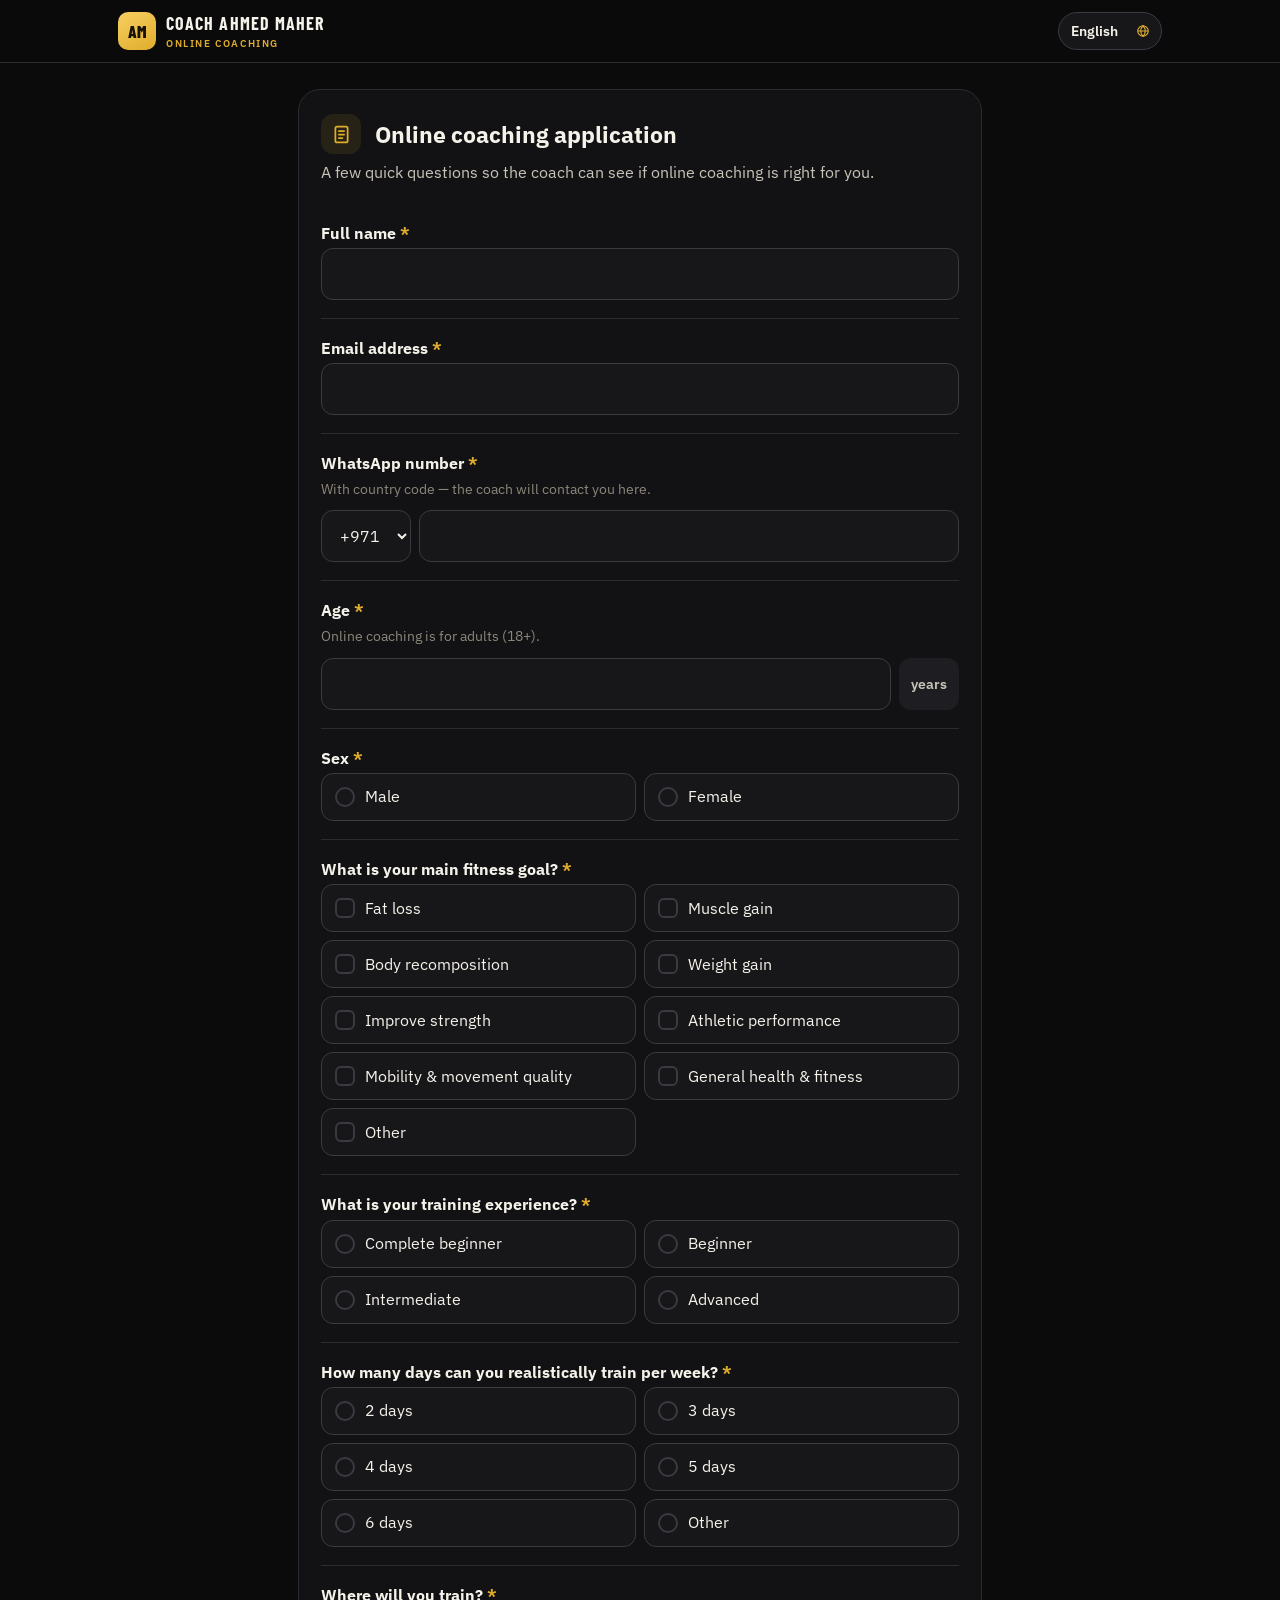
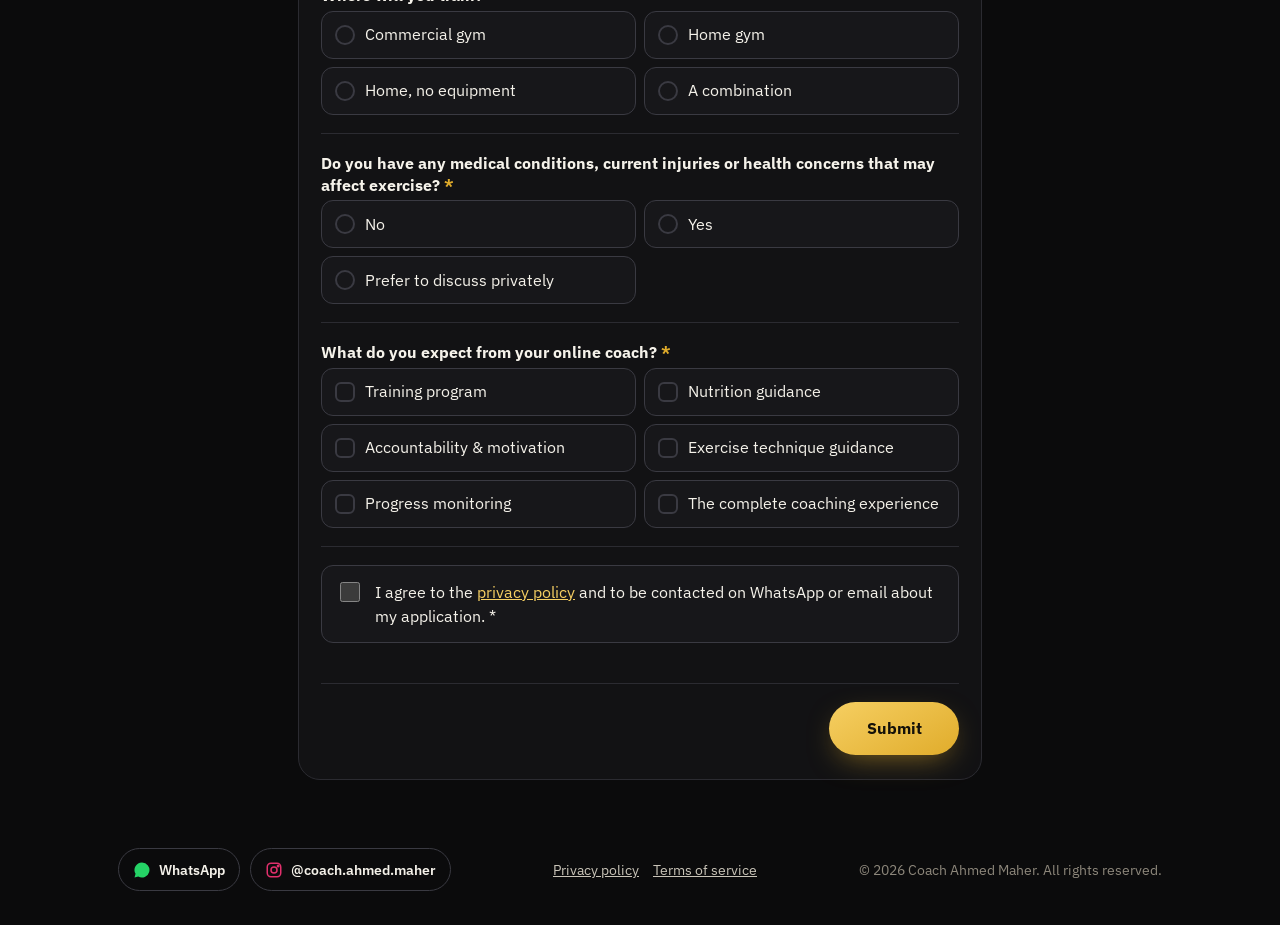
==== apply.html @ ea701647 "Add files via upload" ====
<!DOCTYPE html>
<html lang="en" dir="ltr">
<head>
<meta charset="utf-8">
<meta name="viewport" content="width=device-width, initial-scale=1">
<title>Apply · Coach Ahmed Maher</title>
<meta name="theme-color" content="#0b0b0c">
<link rel="icon" type="image/png" href="assets/favicon.png">
<link rel="preconnect" href="https://fonts.googleapis.com"><link rel="preconnect" href="https://fonts.gstatic.com" crossorigin>
<link href="https://fonts.googleapis.com/css2?family=Barlow+Condensed:wght@600;700;800&family=IBM+Plex+Sans:wght@400;500;600;700&family=IBM+Plex+Sans+Arabic:wght@400;500;600;700&family=Noto+Naskh+Arabic:wght@400;600;700&family=Noto+Sans+Devanagari:wght@400;600;700&family=Noto+Sans+Malayalam:wght@400;600;700&display=swap" rel="stylesheet">
<link rel="stylesheet" href="assets/app.css?v=1">
</head>
<body>
<header class="top" id="top"></header>
<main class="wrap narrow">
  <div class="formcard" id="card"></div>
</main>
<footer id="foot"></footer>

<script src="assets/config.js?v=1"></script>
<script src="assets/core.js?v=1"></script>
<script src="assets/schema.js?v=1"></script>
<script>
(function () {
  const { T, esc, icon, api, Form, store } = NCX, card = document.getElementById("card");
  let data = {}; try { data = JSON.parse(store.get("nc-apply") || "{}"); } catch (e) {}
  let state = "form";
  const sections = [{ id: "app", fields: SCHEMA.application[0].fields.concat([{ id: "consent", type: "check", req: true }]) }];

  function show() {
    if (state === "done") {
      card.innerHTML = `<div class="done"><div class="big">${icon("check")}</div><h1>${esc(T("ui.doneT"))}</h1><p>${esc(T("ui.doneP"))}</p><p style="font-size:.9rem;color:var(--muted)">${esc(T("ui.doneNote"))}</p><a class="btn ghost" href="index.html">${esc(T("ui.home"))}</a></div>`;
      return;
    }
    if (state === "minor") {
      card.innerHTML = `<div class="done"><div class="big">${icon("info")}</div><h1>${esc(T("ui.minorT"))}</h1><p>${esc(T("ui.minorP"))}</p>
        <div class="social" style="justify-content:center;margin:14px 0"><a class="wa" href="https://wa.me/${esc(SITE.whatsapp)}" target="_blank" rel="noopener">${NCX.WA_SVG}<span>${esc(T("ui.wa"))}</span></a></div>
        <button class="btn ghost" type="button" id="backf">${esc(T("ui.back"))}</button></div>`;
      document.getElementById("backf").onclick = () => { state = "form"; show(); };
      return;
    }
    Form(card, sections, {
      data,
      header: () => `<div class="fhead"><span class="ico">${icon("plan")}</span><h1>${esc(T("ui.appT"))}</h1></div><p class="fdesc">${esc(T("ui.appP"))}</p>`,
      extra: () => `<div class="hp" aria-hidden="true"><label>Website <input tabindex="-1" autocomplete="off" id="hp"></label></div>`,
      onChange: d => { const c = Object.assign({}, d); delete c.consent; store.set("nc-apply", JSON.stringify(c)); },
      onSubmit: async d => {
        if (Number(d.a_age) < 18) { state = "minor"; show(); window.scrollTo(0, 0); return; }
        const payload = Object.assign({}, d, { website: (document.getElementById("hp") || {}).value || "" });
        const r = await api("apply", { lang: NCX.LANG(), data: payload });
        if (!r || !r.ok) throw new Error("net");
        store.del("nc-apply"); state = "done"; show(); window.scrollTo(0, 0);
      }
    });
  }
  NCX.start(show);
})();
</script>
</body>
</html>
---- assets/app.css ----
/* COACH AHMED MAHER — New Client. Black, charcoal and gold. */
:root{
  --bg:#0b0b0c;--bg2:#121214;--card:#17171a;--card2:#1e1e22;--line:#2b2b31;--line2:#3a3a42;
  --ink:#f5f2ea;--ink2:#c9c4b8;--muted:#8d877b;--gold:#e0ac2b;--gold2:#f6cf62;--gold-ink:#141109;--soft:rgba(224,172,43,.1);
  --good:#4fc27f;--bad:#ff6b5e;--warn:#f2b640;--radius:16px;
  --display:"Barlow Condensed","Arial Narrow",sans-serif;--body:"IBM Plex Sans","IBM Plex Sans Arabic",system-ui,sans-serif;
  color-scheme:dark
}
*{box-sizing:border-box}
html{-webkit-text-size-adjust:100%}
body{margin:0;background:var(--bg);color:var(--ink);font:16px/1.6 var(--body);min-height:100vh;display:flex;flex-direction:column}
html[lang="ar"] body{font-family:"IBM Plex Sans Arabic","IBM Plex Sans",sans-serif}
html[lang="ur"] body{font-family:"Noto Naskh Arabic","IBM Plex Sans Arabic",sans-serif;line-height:1.8}
html[lang="hi"] body{font-family:"Noto Sans Devanagari","IBM Plex Sans",sans-serif}
html[lang="ml"] body{font-family:"Noto Sans Malayalam","IBM Plex Sans",sans-serif}
[hidden]{display:none!important}
a{color:var(--gold2)}
button,input,select,textarea{font:inherit;color:inherit}
:focus-visible{outline:2px solid var(--gold);outline-offset:2px}
.wrap{width:100%;max-width:1080px;margin:0 auto;padding:0 18px}
.narrow{max-width:720px}

/* header */
.top{position:sticky;top:0;z-index:40;background:rgba(11,11,12,.86);backdrop-filter:blur(12px);border-bottom:1px solid var(--line)}
.top .wrap{display:flex;align-items:center;justify-content:space-between;gap:12px;height:62px}
.logo{display:flex;align-items:center;gap:10px;text-decoration:none;color:var(--ink)}
.logo .am{width:38px;height:38px;border-radius:10px;display:grid;place-items:center;background:linear-gradient(150deg,var(--gold2),var(--gold));color:var(--gold-ink);font:800 17px/1 var(--display);letter-spacing:.02em}
.logo b{font:700 18px/1 var(--display);letter-spacing:.06em;white-space:nowrap}
.logo small{display:block;font:600 10px/1.2 var(--body);letter-spacing:.16em;color:var(--gold)}
html:is([lang="ar"],[lang="ur"],[lang="hi"],[lang="ml"]) .logo small{letter-spacing:.04em}
.tools{display:flex;align-items:center;gap:8px}
.langsel{appearance:none;-webkit-appearance:none;background:var(--card) url("data:image/svg+xml,%3Csvg xmlns='http://www.w3.org/2000/svg' width='14' height='14' viewBox='0 0 24 24' fill='none' stroke='%23e0ac2b' stroke-width='2'%3E%3Ccircle cx='12' cy='12' r='9'/%3E%3Cpath d='M3 12h18M12 3c2.6 2.6 3.9 5.6 3.9 9s-1.3 6.4-3.9 9c-2.6-2.6-3.9-5.6-3.9-9S9.4 5.6 12 3Z'/%3E%3C/svg%3E") no-repeat right 11px center;border:1px solid var(--line2);border-radius:999px;padding:7px 32px 7px 12px;font-size:.88rem;font-weight:600;cursor:pointer;color:var(--ink)}
html[dir="rtl"] .langsel{padding:7px 12px 7px 32px;background-position:left 11px center}
.langsel option{background:#fff;color:#111}

/* buttons */
.btn{display:inline-flex;align-items:center;justify-content:center;gap:8px;border:0;border-radius:999px;padding:14px 26px;font-weight:700;font-size:1rem;cursor:pointer;text-decoration:none;transition:transform .15s,filter .15s,background .15s}
.btn.gold{background:linear-gradient(150deg,var(--gold2),var(--gold));color:var(--gold-ink);box-shadow:0 10px 30px -10px rgba(224,172,43,.6)}
.btn.gold:hover{filter:brightness(1.06);transform:translateY(-1px)}
.btn.ghost{background:transparent;border:1px solid var(--line2);color:var(--ink)}
.btn.ghost:hover{border-color:var(--gold)}
.btn:disabled{opacity:.55;cursor:not-allowed;transform:none}
.btn.sm{padding:9px 16px;font-size:.9rem}

/* hero */
.hero{position:relative;overflow:hidden;border-bottom:1px solid var(--line);background:#0b0b0c;min-height:min(720px,92vh);display:flex;align-items:center}
.hero .wrap{position:relative;z-index:2;padding-top:56px;padding-bottom:56px}
.hero .wrap>div{max-width:560px}
.eyebrow{font:700 .78rem/1 var(--body);letter-spacing:.2em;color:var(--gold);text-transform:uppercase}
html:is([lang="ar"],[lang="ur"],[lang="hi"],[lang="ml"]) .eyebrow{letter-spacing:.03em}
.hero h1{font:700 clamp(46px,8vw,92px)/.9 var(--display);letter-spacing:.01em;margin:14px 0 6px;text-transform:uppercase}
.hero h1 span{display:block;color:transparent;-webkit-text-stroke:1.3px var(--gold)}
.hero .tag{font:700 clamp(18px,2.4vw,24px)/1.1 var(--display);letter-spacing:.14em;color:var(--gold2);margin:0 0 18px}
.hero h2{font-size:clamp(21px,2.6vw,28px);line-height:1.3;margin:0 0 12px;font-weight:700}
.hero p{color:var(--ink2);max-width:56ch;margin:0 0 24px}
.hero .cta{display:flex;flex-wrap:wrap;gap:10px}
/* coach photo: a big full-height panel that melts into the black on the text side */
.coachpic{position:absolute;inset-block:0;inset-inline-end:0;width:min(58%,760px);z-index:1;pointer-events:none}
.coachpic img{width:100%;height:100%;object-fit:cover;object-position:50% 18%;display:block;filter:contrast(1.05) saturate(1.02)}
.coachpic::after{content:"";position:absolute;inset:0;background:linear-gradient(to right,#0b0b0c 0%,rgba(11,11,12,.55) 26%,rgba(11,11,12,0) 52%),linear-gradient(to top,#0b0b0c 0%,rgba(11,11,12,0) 30%),radial-gradient(60% 50% at 55% 35%,rgba(224,172,43,.10),transparent 70%)}
html[dir="rtl"] .coachpic::after{background:linear-gradient(to left,#0b0b0c 0%,rgba(11,11,12,.55) 26%,rgba(11,11,12,0) 52%),linear-gradient(to top,#0b0b0c 0%,rgba(11,11,12,0) 30%),radial-gradient(60% 50% at 45% 35%,rgba(224,172,43,.10),transparent 70%)}
html[dir="rtl"] .hero .tag{text-align:right}
.reveal{animation:rise .6s cubic-bezier(.2,.7,.2,1) both}
.reveal.d1{animation-delay:.08s}.reveal.d2{animation-delay:.16s}.reveal.d3{animation-delay:.24s}
@keyframes rise{from{opacity:0;transform:translateY(14px)}to{opacity:1;transform:none}}
@media (prefers-reduced-motion:reduce){.reveal{animation:none}.btn{transition:none}}

/* sections */
section.block{padding:54px 0;border-bottom:1px solid var(--line)}
.h2{font:700 clamp(30px,4vw,44px)/1 var(--display);text-transform:uppercase;letter-spacing:.02em;margin:8px 0 24px}
html:is([lang="ar"],[lang="ur"],[lang="hi"],[lang="ml"]) :is(.h2,.hero h1){text-transform:none}
.steps{display:grid;grid-template-columns:repeat(4,1fr);gap:14px;counter-reset:s}
.stepc{background:var(--card);border:1px solid var(--line);border-radius:var(--radius);padding:20px;position:relative}
.stepc::before{counter-increment:s;content:"0" counter(s);font:700 34px/1 var(--display);color:var(--gold);display:block;margin-bottom:10px}
.stepc b{display:block;font-size:1.05rem;margin-bottom:6px}
.stepc p{margin:0;color:var(--ink2);font-size:.93rem}
.incl{display:grid;grid-template-columns:repeat(3,1fr);gap:12px}
.incl div{display:flex;gap:12px;align-items:center;background:var(--card);border:1px solid var(--line);border-radius:14px;padding:15px 16px;font-weight:600}
.ico{width:40px;height:40px;flex:none;border-radius:12px;display:grid;place-items:center;background:var(--soft);color:var(--gold)}
.ico svg{width:21px;height:21px}
.scope{display:flex;gap:14px;align-items:flex-start;background:linear-gradient(150deg,rgba(224,172,43,.1),rgba(224,172,43,.03));border:1px solid rgba(224,172,43,.3);border-radius:var(--radius);padding:20px}
.scope b{display:block;margin-bottom:4px}
.scope p{margin:0;color:var(--ink2)}

/* footer */
footer{margin-top:auto;padding:28px 0 34px;color:var(--muted);font-size:.9rem}
footer .wrap{display:flex;flex-wrap:wrap;gap:14px;justify-content:space-between;align-items:center}
.social{display:flex;gap:10px;flex-wrap:wrap}
.social a{display:inline-flex;align-items:center;gap:8px;padding:9px 14px;border-radius:999px;border:1px solid var(--line2);color:var(--ink);text-decoration:none;font-weight:600;font-size:.9rem}
.social a:hover{border-color:var(--gold)}
.social svg{width:18px;height:18px}
.social .wa svg{color:#25d366}.social .ig svg{color:#e1306c}
.flinks{display:flex;gap:14px}.flinks a{color:var(--ink2)}

/* forms */
.formcard{background:var(--bg2);border:1px solid var(--line);border-radius:22px;padding:24px 22px;margin:26px 0 40px}
.fhead{display:flex;gap:14px;align-items:center;margin-bottom:6px}
.fhead h1,.fhead h2{margin:0;font-size:1.45rem;line-height:1.25}
.fdesc{color:var(--ink2);margin:4px 0 18px}
.progress{margin:6px 0 22px}
.progress .bar{height:6px;border-radius:9px;background:var(--card2);overflow:hidden}
.progress .bar i{display:block;height:100%;background:linear-gradient(90deg,var(--gold),var(--gold2));border-radius:9px;transition:width .35s}
.progress .meta{display:flex;justify-content:space-between;font-size:.82rem;color:var(--muted);margin-top:7px;gap:10px}
.secdots{display:flex;gap:6px;flex-wrap:wrap;margin-top:10px}
.secdots span{width:30px;height:30px;border-radius:9px;display:grid;place-items:center;background:var(--card);border:1px solid var(--line);color:var(--muted)}
.secdots span svg{width:16px;height:16px}
.secdots span.on{background:var(--soft);border-color:var(--gold);color:var(--gold)}
.secdots span.done{color:var(--good);border-color:rgba(79,194,127,.4)}
.field{padding:18px 0;border-top:1px solid var(--line)}
.field:first-of-type{border-top:0}
.field.sub{margin-inline-start:14px;padding-inline-start:14px;border-top:0;border-inline-start:2px solid rgba(224,172,43,.35);padding-top:6px;animation:rise .25s both}
.lbl{display:block;font-weight:700;margin-bottom:4px;line-height:1.4}
.lbl .opt{font-weight:500;color:var(--muted);font-size:.85rem}
.lbl .req{color:var(--gold)}
.help{color:var(--muted);font-size:.88rem;margin:0 0 10px}
.inp{width:100%;background:var(--card);border:1px solid var(--line2);border-radius:12px;padding:12px 14px;min-height:48px;transition:border-color .15s}
.inp:focus{border-color:var(--gold);outline:none;box-shadow:0 0 0 3px rgba(224,172,43,.18)}
textarea.inp{min-height:96px;resize:vertical}
.unitwrap{display:flex;gap:8px;align-items:stretch}
.unitwrap .inp{flex:1;min-width:0}
.unit{display:grid;place-items:center;padding:0 12px;border-radius:12px;background:var(--card2);color:var(--ink2);font-weight:600;font-size:.9rem;white-space:nowrap}
.seg{display:inline-flex;background:var(--card);border:1px solid var(--line2);border-radius:999px;padding:3px;margin-bottom:10px}
.seg button{border:0;background:transparent;padding:6px 14px;border-radius:999px;cursor:pointer;font-weight:600;color:var(--ink2)}
.seg button[aria-pressed="true"]{background:var(--gold);color:var(--gold-ink)}
.phone{display:flex;gap:8px}
.phone select{width:auto;max-width:44%}
.opts{display:grid;grid-template-columns:repeat(auto-fill,minmax(210px,1fr));gap:8px}
.opts.row{grid-template-columns:repeat(auto-fill,minmax(64px,1fr))}
.opt{position:relative;display:flex;align-items:center;gap:10px;background:var(--card);border:1px solid var(--line2);border-radius:12px;padding:11px 13px;cursor:pointer;min-height:48px;line-height:1.35;transition:border-color .15s,background .15s}
.opts.row .opt{justify-content:center;text-align:center;padding:11px 6px}
.opt input{position:absolute;opacity:0;pointer-events:none}
.opt .mk{width:20px;height:20px;flex:none;border:2px solid var(--line2);border-radius:50%;display:grid;place-items:center}
.opt.multi .mk{border-radius:6px}
.opts.row .opt .mk{display:none}
.opt:hover{border-color:#57534a}
.opt.on{border-color:var(--gold);background:var(--soft)}
.opt.on .mk{border-color:var(--gold);background:var(--gold)}
.opt.on .mk::after{content:"";width:8px;height:8px;border-radius:50%;background:var(--gold-ink)}
.opt.multi.on .mk::after{width:10px;height:6px;border-radius:0;background:none;border:2px solid var(--gold-ink);border-top:0;border-inline-end:0;transform:rotate(-45deg) translate(1px,-1px)}
.opt:focus-within{outline:2px solid var(--gold);outline-offset:2px}
.scale{display:grid;grid-template-columns:repeat(auto-fit,minmax(40px,1fr));gap:6px}
.scale .opt{justify-content:center;padding:10px 0;min-height:44px;font-weight:700}
.scale .opt .mk{display:none}
.scale-ends{display:flex;justify-content:space-between;color:var(--muted);font-size:.8rem;margin-top:6px}
.check{display:flex;gap:12px;align-items:flex-start;background:var(--card);border:1px solid var(--line2);border-radius:12px;padding:14px;cursor:pointer;line-height:1.5}
.check input{width:20px;height:20px;margin-top:2px;accent-color:var(--gold);flex:none}
.err{color:var(--bad);font-size:.88rem;margin-top:8px;font-weight:600}
.field.bad .inp,.field.bad .opt,.field.bad .check{border-color:rgba(255,107,94,.7)}
.other{margin-top:8px}
.note{display:flex;gap:12px;background:var(--soft);border:1px solid rgba(224,172,43,.28);border-radius:14px;padding:14px 16px;color:var(--ink2);font-size:.93rem;margin:0 0 14px}
.note svg{width:20px;height:20px;color:var(--gold);flex:none;margin-top:2px}
.nav{display:flex;justify-content:space-between;gap:10px;margin-top:22px;padding-top:18px;border-top:1px solid var(--line)}
.nav .btn{min-width:130px}
.saved{font-size:.82rem;color:var(--good)}
.formerr{background:rgba(255,107,94,.1);border:1px solid rgba(255,107,94,.4);border-radius:12px;padding:12px 14px;color:#ffb3ab;margin-top:14px}
.hp{position:absolute;width:1px;height:1px;overflow:hidden;clip-path:inset(50%);white-space:nowrap}

/* success + summary */
.done{text-align:center;padding:30px 6px}
.done .big{width:76px;height:76px;margin:0 auto 16px;border-radius:50%;display:grid;place-items:center;background:linear-gradient(150deg,var(--gold2),var(--gold));color:var(--gold-ink)}
.done .big svg{width:38px;height:38px}
.done h1{font:700 clamp(30px,5vw,42px)/1.05 var(--display);text-transform:uppercase;margin:0 0 10px}
html:is([lang="ar"],[lang="ur"],[lang="hi"],[lang="ml"]) .done h1{text-transform:none}
.done p{color:var(--ink2);max-width:58ch;margin:0 auto 12px}
.sum{display:grid;grid-template-columns:repeat(auto-fit,minmax(150px,1fr));gap:10px;margin:18px 0;text-align:start}
.sum div{background:var(--card);border:1px solid var(--line);border-radius:12px;padding:12px 14px}
.sum small{display:block;color:var(--muted);font-size:.78rem;font-weight:600;text-transform:uppercase;letter-spacing:.06em}
.sum b{font-size:.98rem}
.state{text-align:center;color:var(--ink2);padding:40px 10px}
.spin{width:30px;height:30px;border:3px solid var(--line2);border-top-color:var(--gold);border-radius:50%;margin:0 auto 12px;animation:sp 1s linear infinite}
@keyframes sp{to{transform:rotate(360deg)}}

/* client dashboard */
.dgrid{display:grid;grid-template-columns:repeat(3,1fr);gap:12px;margin:18px 0}
.dcard{background:var(--card);border:1px solid var(--line);border-radius:var(--radius);padding:18px}
.dcard small{color:var(--muted);font-weight:600;display:block;margin-bottom:6px}
.dcard b{font-size:1.15rem}
.pill{display:inline-flex;align-items:center;gap:6px;padding:4px 10px;border-radius:999px;font-size:.8rem;font-weight:700;background:var(--card2);color:var(--ink2)}
.pill.good{background:rgba(79,194,127,.14);color:var(--good)}.pill.warn{background:rgba(242,182,64,.14);color:var(--warn)}.pill.bad{background:rgba(255,107,94,.14);color:var(--bad)}
.hist{width:100%;border-collapse:collapse;font-size:.92rem}
.hist th,.hist td{padding:9px 8px;border-bottom:1px solid var(--line);text-align:start}
.hist th{color:var(--muted);font-weight:600;font-size:.8rem}

/* legal pages */
.legal h1{font:700 clamp(34px,5vw,48px)/1 var(--display);text-transform:uppercase;margin:34px 0 18px}
.legal h2{font-size:1.1rem;margin:22px 0 6px;color:var(--gold2)}
.legal p{color:var(--ink2);margin:0}

@media (max-width:860px){
  .hero{display:block;min-height:0}
  .coachpic{position:relative;inset:auto;width:100%;height:min(560px,72vh)}
  .coachpic img{object-position:50% 12%}
  .coachpic::after,html[dir="rtl"] .coachpic::after{background:linear-gradient(to top,#0b0b0c 0%,rgba(11,11,12,.75) 22%,rgba(11,11,12,0) 50%),linear-gradient(to bottom,rgba(11,11,12,.55),transparent 18%)}
  .hero .wrap{margin-top:-170px;padding-top:0;padding-bottom:40px}
  .steps{grid-template-columns:1fr 1fr}.incl{grid-template-columns:1fr 1fr}.dgrid{grid-template-columns:1fr}
}
@media (max-width:520px){
  .steps,.incl{grid-template-columns:1fr}.formcard{padding:18px 14px;border-radius:18px}.logo b{font-size:15px}.logo small{font-size:9px}
  .opts{grid-template-columns:1fr}.nav .btn{min-width:0;flex:1}
}
.legal h1,.done h1,.h2,.hero h1{overflow-wrap:anywhere;hyphens:auto}
@media (max-width:520px){.legal h1{font-size:30px}}
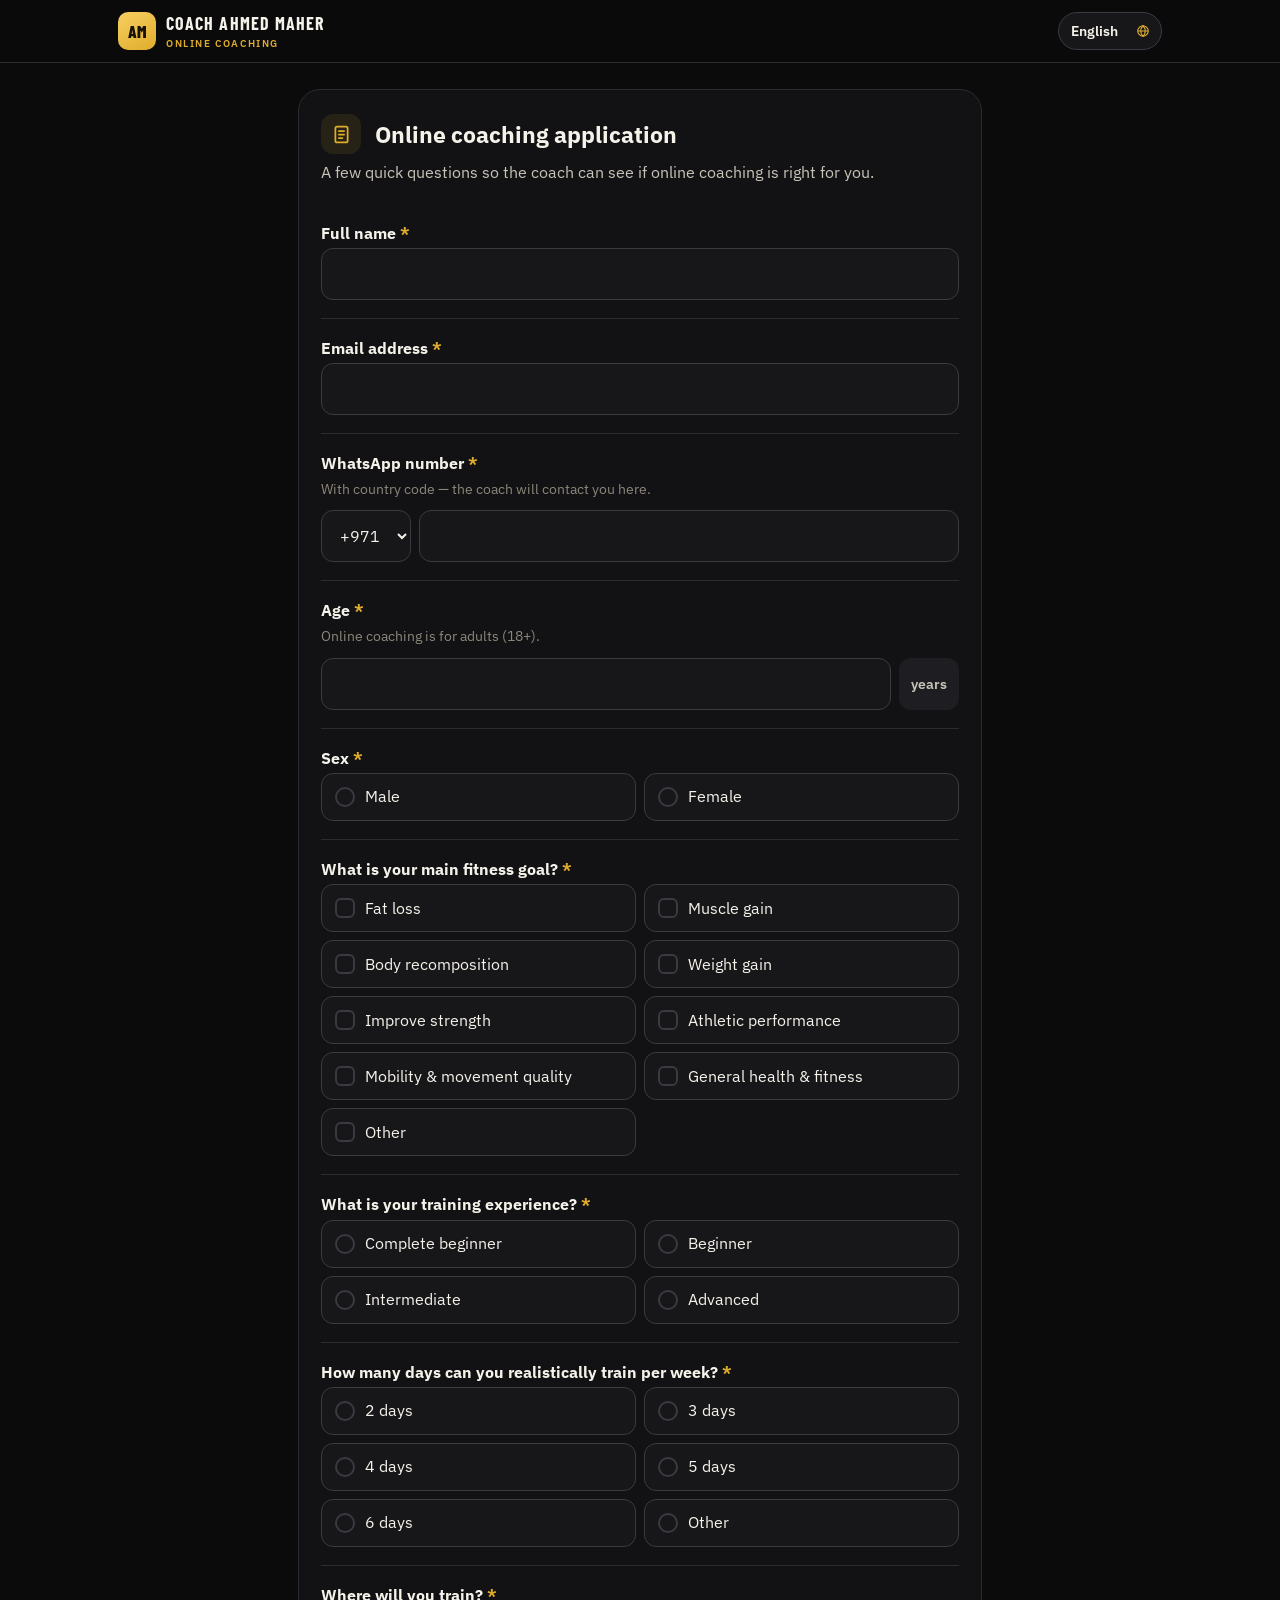
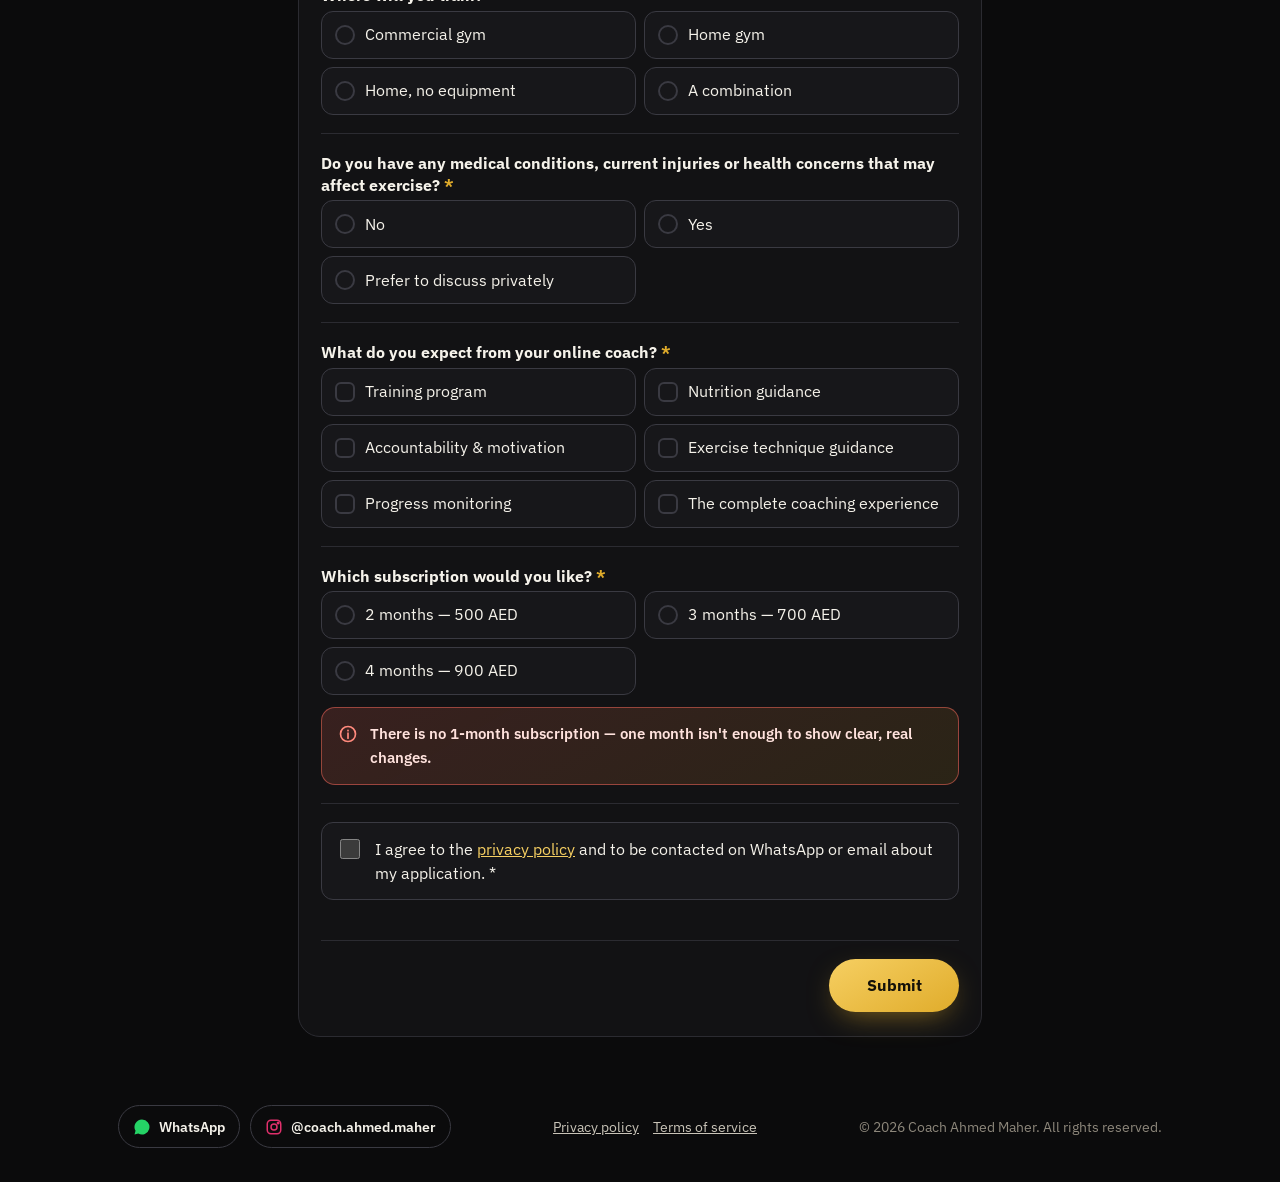
==== commit 09b442fd: "Add files via upload" ====
--- a/apply.html
+++ b/apply.html
@@ -8,7 +8,7 @@
 <link rel="icon" type="image/png" href="assets/favicon.png">
 <link rel="preconnect" href="https://fonts.googleapis.com"><link rel="preconnect" href="https://fonts.gstatic.com" crossorigin>
 <link href="https://fonts.googleapis.com/css2?family=Barlow+Condensed:wght@600;700;800&family=IBM+Plex+Sans:wght@400;500;600;700&family=IBM+Plex+Sans+Arabic:wght@400;500;600;700&family=Noto+Naskh+Arabic:wght@400;600;700&family=Noto+Sans+Devanagari:wght@400;600;700&family=Noto+Sans+Malayalam:wght@400;600;700&display=swap" rel="stylesheet">
-<link rel="stylesheet" href="assets/app.css?v=1">
+<link rel="stylesheet" href="assets/app.css?v=2">
 </head>
 <body>
 <header class="top" id="top"></header>
@@ -17,9 +17,9 @@
 </main>
 <footer id="foot"></footer>
 
-<script src="assets/config.js?v=1"></script>
-<script src="assets/core.js?v=1"></script>
-<script src="assets/schema.js?v=1"></script>
+<script src="assets/config.js?v=2"></script>
+<script src="assets/core.js?v=2"></script>
+<script src="assets/schema.js?v=2"></script>
 <script>
 (function () {
   const { T, esc, icon, api, Form, store } = NCX, card = document.getElementById("card");
--- a/assets/app.css
+++ b/assets/app.css
@@ -200,3 +200,36 @@
 }
 .legal h1,.done h1,.h2,.hero h1{overflow-wrap:anywhere;hyphens:auto}
 @media (max-width:520px){.legal h1{font-size:30px}}
+
+.opt.toned{box-shadow:0 6px 18px -8px rgba(0,0,0,.6)}
+.scale .opt.toned{transform:translateY(-1px)}
+.stars{margin-inline-start:auto;color:var(--gold2);letter-spacing:1px;font-size:.85rem;white-space:nowrap}
+.note.hot{margin:12px 0 0;background:linear-gradient(150deg,rgba(255,107,94,.16),rgba(224,172,43,.12));border-color:rgba(255,107,94,.5);color:#ffe2dd;font-weight:600}
+.note.hot svg{color:#ff8a7d}
+.prices{display:grid;grid-template-columns:repeat(3,1fr);gap:14px;align-items:stretch}
+.price{position:relative;background:var(--card);border:1px solid var(--line);border-radius:18px;padding:24px 20px;text-align:center;display:flex;flex-direction:column;gap:6px}
+.price b{font:700 22px/1.1 var(--display);letter-spacing:.04em;text-transform:uppercase}
+html:is([lang="ar"],[lang="ur"],[lang="hi"],[lang="ml"]) .price b{text-transform:none}
+.price .amt{font:800 52px/1 var(--display);color:var(--gold2);margin:8px 0 0}
+.price .amt small{font:700 16px/1 var(--body);color:var(--ink2);margin-inline-start:6px}
+.price .per{color:var(--muted);font-size:.88rem}
+.price.best{border-color:var(--gold);background:linear-gradient(170deg,rgba(224,172,43,.14),var(--card) 55%)}
+.price .tagb{position:absolute;top:-12px;inset-inline-start:50%;transform:translateX(-50%);background:var(--gold);color:var(--gold-ink);font-weight:800;font-size:.75rem;padding:4px 12px;border-radius:999px;white-space:nowrap}
+html[dir="rtl"] .price .tagb{transform:translateX(50%)}
+.price .ref{font-size:.82rem;color:var(--good);margin-top:auto;padding-top:8px}
+@media (max-width:860px){.prices{grid-template-columns:1fr}}
+
+/* results ticker */
+.results{padding:56px 0 8px;overflow:hidden}
+.ticker{direction:ltr;overflow:hidden;margin-top:18px;-webkit-mask-image:linear-gradient(90deg,transparent,#000 6%,#000 94%,transparent);mask-image:linear-gradient(90deg,transparent,#000 6%,#000 94%,transparent)}
+.ticker .track{display:flex;gap:16px;width:max-content;animation:tick 60s linear infinite}
+.ticker img{height:min(420px,62vw);width:auto;border-radius:16px;border:1px solid var(--line);display:block;user-select:none}
+@keyframes tick{from{transform:translateX(0)}to{transform:translateX(calc(-50% - 8px))}}
+@media (prefers-reduced-motion:reduce){.ticker .track{animation-duration:160s}}
+/* currency */
+.cur{display:flex;align-items:center;gap:10px;justify-content:center;margin:0 0 22px;color:var(--ink2);font-size:.92rem}
+.cur select{background:var(--card);color:var(--ink);border:1px solid var(--line);border-radius:10px;padding:8px 12px;font:inherit}
+.price .conv{color:var(--gold2);font-weight:700;font-size:1rem}
+.fx{text-align:center;color:var(--muted);font-size:.85rem;margin:12px 0 0}
+@media (max-width:720px){.prices{grid-template-columns:1fr;gap:20px}}
+.optl{color:var(--muted);font-weight:500;font-size:.85em}
